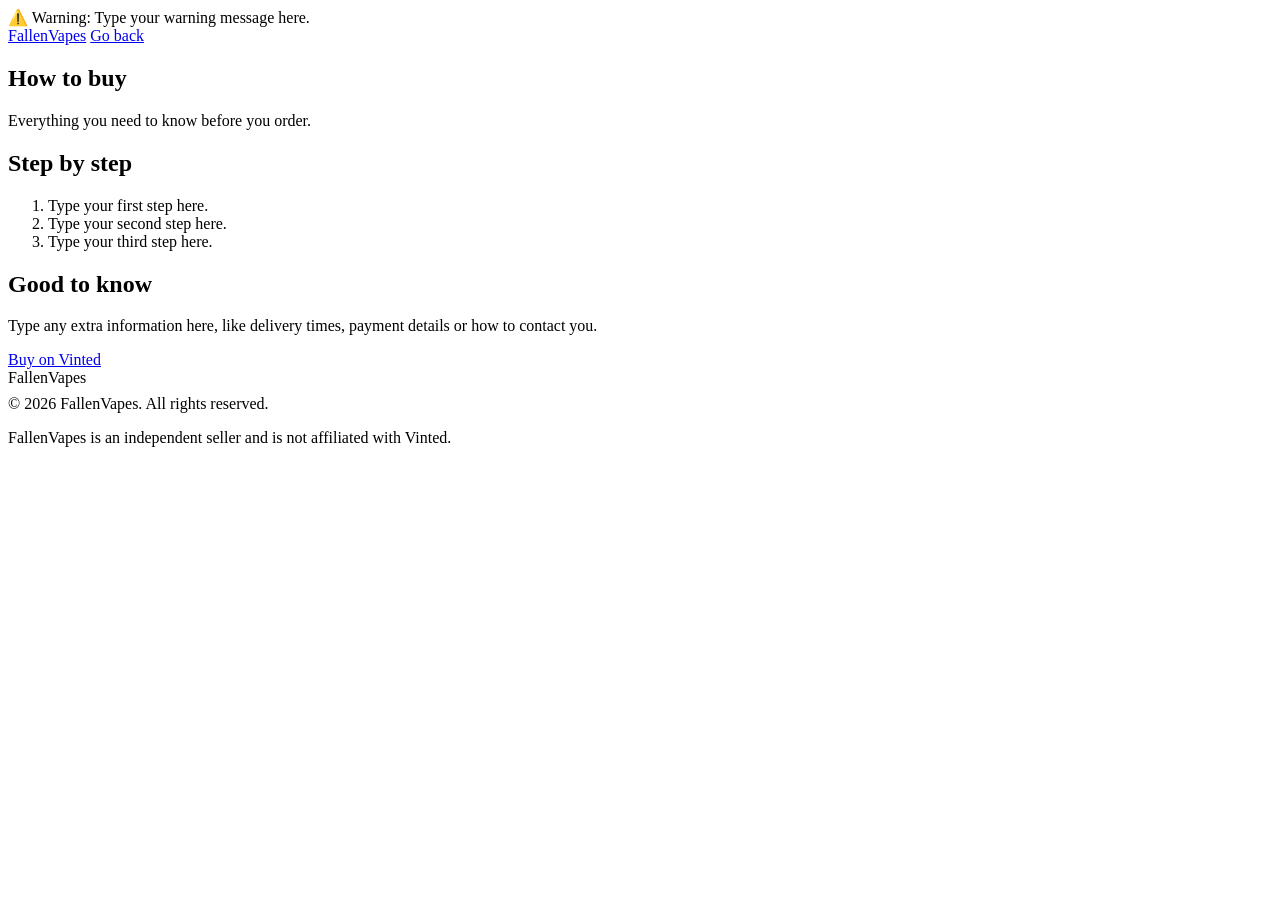
==== how-to-buy.html @ 0240437e "Create how-to-buy.html" ====
<!DOCTYPE html>
<html lang="en-GB">
<head>
<meta charset="UTF-8">
<meta name="viewport" content="width=device-width, initial-scale=1">
<title>How to buy | FallenVapes</title>
<meta name="description" content="How to buy from FallenVapes on Vinted.">
<link rel="preconnect" href="https://fonts.googleapis.com">
<link rel="preconnect" href="https://fonts.gstatic.com" crossorigin>
<link href="https://fonts.googleapis.com/css2?family=Inter:wght@400;500;600;700&family=Space+Grotesk:wght@500;700&display=swap" rel="stylesheet">
<link rel="stylesheet" href="style.css">
</head>
<body>
<div class="glow"></div>

<!-- ============================================================
     WARNING BANNER – change the text between the tags below.
     To remove the banner completely, delete the whole line.
     ============================================================ -->
<div class="banner">⚠️ Warning: Type your warning message here.</div>

<header class="nav">
  <div class="container nav-inner">
    <a href="index.html" class="brand">Fallen<span>Vapes</span></a>
    <a class="btn-nav" href="index.html">Go back</a>
  </div>
</header>

<main>
  <section class="page">
    <div class="container">
      <h1>How to buy</h1>
      <p class="lead">Everything you need to know before you order.</p>

      <div class="content">
        <!-- ============================================================
             TYPE YOUR "HOW TO BUY" TEXT BELOW THIS LINE.
             Use <h2>Heading</h2> for headings, <p>Text</p> for paragraphs,
             <ol><li>Step</li></ol> for numbered steps and
             <ul><li>Point</li></ul> for bullet points.
             ============================================================ -->

        <h2>Step by step</h2>
        <ol>
          <li>Type your first step here.</li>
          <li>Type your second step here.</li>
          <li>Type your third step here.</li>
        </ol>

        <h2>Good to know</h2>
        <p>Type any extra information here, like delivery times, payment details or how to contact you.</p>

        <!-- ============================================================
             END OF YOUR TEXT
             ============================================================ -->
      </div>

      <div class="cta-row">
        <!-- Replace the href with your Vinted profile link -->
        <a class="btn-vinted" href="https://www.vinted.co.uk/" target="_blank" rel="noopener">
          <img src="vinted-logo.svg" alt="" onerror="this.style.display='none'">
          Buy on Vinted
        </a>
      </div>
    </div>
  </section>
</main>

<footer>
  <div class="container foot">
    <div>
      <div class="brand" style="margin-bottom:8px">Fallen<span>Vapes</span></div>
      <div>© <span id="yr"></span> FallenVapes. All rights reserved.</div>
    </div>
    <p class="warn">FallenVapes is an independent seller and is not affiliated with Vinted.</p>
  </div>
</footer>

<script>document.getElementById('yr').textContent = new Date().getFullYear();</script>
</body>
</html>
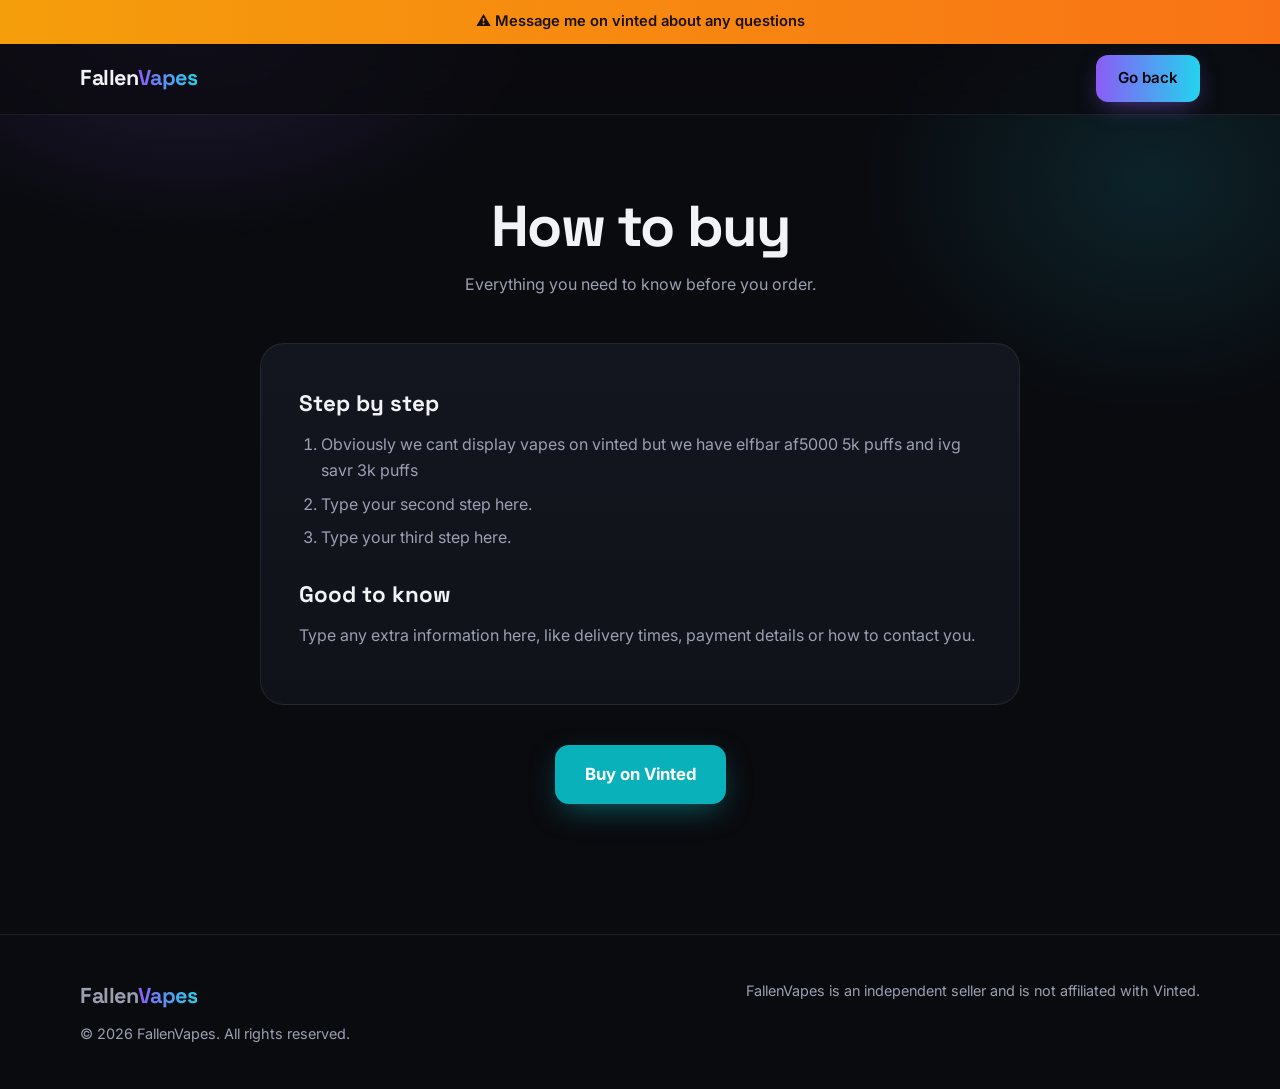
==== commit 27303219: "Update how-to-buy.html" ====
--- a/how-to-buy.html
+++ b/how-to-buy.html
@@ -17,7 +17,7 @@
      WARNING BANNER – change the text between the tags below.
      To remove the banner completely, delete the whole line.
      ============================================================ -->
-<div class="banner">⚠️ Warning: Type your warning message here.</div>
+<div class="banner">⚠️ Message me on vinted about any questions</div>
 
 <header class="nav">
   <div class="container nav-inner">
@@ -42,7 +42,7 @@
 
         <h2>Step by step</h2>
         <ol>
-          <li>Type your first step here.</li>
+          <li>Obviously we cant display vapes on vinted but we have elfbar af5000 5k puffs and ivg savr 3k puffs</li>
           <li>Type your second step here.</li>
           <li>Type your third step here.</li>
         </ol>
--- a/style.css
+++ b/style.css
@@ -0,0 +1,188 @@
+:root{
+  --bg:#0a0b0f;
+  --bg-2:#10121a;
+  --card:#14161f;
+  --line:rgba(255,255,255,.08);
+  --text:#f2f3f7;
+  --muted:#9aa0b2;
+  --accent:#8b5cf6;
+  --accent-2:#22d3ee;
+  --vinted:#09B1BA;
+  --vinted-dark:#078f97;
+  --radius:18px;
+}
+*{box-sizing:border-box;margin:0;padding:0}
+html{scroll-behavior:smooth}
+body{
+  font-family:'Inter',system-ui,sans-serif;
+  background:var(--bg);
+  color:var(--text);
+  line-height:1.6;
+  -webkit-font-smoothing:antialiased;
+  overflow-x:hidden;
+}
+a{color:inherit;text-decoration:none}
+.container{width:min(1120px,92%);margin-inline:auto}
+
+/* Ambient glow */
+.glow{position:fixed;inset:0;pointer-events:none;z-index:0;
+  background:
+   radial-gradient(600px 400px at 15% 0%,rgba(139,92,246,.18),transparent 60%),
+   radial-gradient(500px 400px at 90% 20%,rgba(34,211,238,.12),transparent 60%);
+}
+main,header,footer,section,.banner{position:relative;z-index:1}
+
+/* Warning banner */
+.banner{
+  background:linear-gradient(90deg,#f59e0b,#f97316);
+  color:#1a1100;
+  text-align:center;
+  font-weight:600;
+  font-size:.92rem;
+  padding:10px 16px;
+}
+
+/* Nav */
+header.nav{
+  position:sticky;top:0;z-index:50;
+  backdrop-filter:blur(14px);
+  background:rgba(10,11,15,.7);
+  border-bottom:1px solid var(--line);
+}
+.nav-inner{display:flex;align-items:center;justify-content:space-between;height:70px}
+.brand{font-family:'Space Grotesk',sans-serif;font-weight:700;font-size:1.35rem;letter-spacing:-.02em}
+.brand span{background:linear-gradient(90deg,var(--accent),var(--accent-2));-webkit-background-clip:text;background-clip:text;color:transparent}
+.nav-links{display:flex;gap:28px;font-size:.95rem;color:var(--muted)}
+.nav-links a{transition:color .2s}
+.nav-links a:hover{color:var(--text)}
+@media(max-width:720px){.nav-links{display:none}}
+
+/* Nav button (How to buy / Go back) */
+.btn-nav{
+  display:inline-flex;align-items:center;justify-content:center;
+  padding:11px 22px;border-radius:12px;font-weight:600;font-size:.95rem;
+  background:linear-gradient(90deg,var(--accent),var(--accent-2));
+  color:#06070a;
+  transition:transform .2s,box-shadow .2s;
+  box-shadow:0 8px 24px -8px rgba(139,92,246,.6);
+}
+.btn-nav:hover{transform:translateY(-2px)}
+
+/* Vinted button */
+.btn-vinted{
+  display:inline-flex;align-items:center;justify-content:center;gap:12px;
+  background:var(--vinted);
+  color:#fff;
+  font-weight:700;font-size:1.05rem;
+  padding:16px 30px;
+  border-radius:14px;
+  border:none;cursor:pointer;
+  box-shadow:0 10px 30px -8px rgba(9,177,186,.55);
+  transition:transform .2s ease,box-shadow .2s ease,background .2s ease;
+}
+.btn-vinted:hover{background:var(--vinted-dark);transform:translateY(-2px);box-shadow:0 16px 36px -8px rgba(9,177,186,.7)}
+.btn-vinted:active{transform:translateY(0)}
+.btn-vinted img{height:24px;width:auto;display:block}
+.btn-ghost{
+  display:inline-flex;align-items:center;padding:16px 28px;border-radius:14px;
+  border:1px solid var(--line);color:var(--text);font-weight:600;
+  transition:background .2s,border-color .2s;
+}
+.btn-ghost:hover{background:rgba(255,255,255,.05);border-color:rgba(255,255,255,.2)}
+
+/* Hero */
+.hero{padding:110px 0 90px;text-align:center}
+.hero h1{
+  font-family:'Space Grotesk',sans-serif;
+  font-size:clamp(2.6rem,7vw,5rem);
+  line-height:1.05;letter-spacing:-.035em;font-weight:700;
+  max-width:14ch;margin:0 auto 22px;
+}
+.hero h1 em{font-style:normal;background:linear-gradient(90deg,var(--accent),var(--accent-2));-webkit-background-clip:text;background-clip:text;color:transparent}
+.hero p{max-width:540px;margin:0 auto 38px;color:var(--muted);font-size:1.1rem}
+.cta-row{display:flex;gap:14px;justify-content:center;flex-wrap:wrap}
+.stats{display:flex;gap:46px;justify-content:center;flex-wrap:wrap;margin-top:70px}
+.stat strong{display:block;font-family:'Space Grotesk',sans-serif;font-size:1.9rem}
+.stat span{color:var(--muted);font-size:.9rem}
+
+/* Sections */
+section.block{padding:90px 0}
+.section-head{text-align:center;margin-bottom:54px}
+.section-head h2{font-family:'Space Grotesk',sans-serif;font-size:clamp(1.8rem,4vw,2.6rem);letter-spacing:-.025em}
+.section-head p{color:var(--muted);margin-top:10px}
+
+.grid{display:grid;gap:22px;grid-template-columns:repeat(auto-fit,minmax(250px,1fr))}
+.card{
+  background:linear-gradient(180deg,var(--card),var(--bg-2));
+  border:1px solid var(--line);border-radius:var(--radius);
+  padding:30px;transition:transform .25s,border-color .25s;
+}
+.card:hover{transform:translateY(-4px);border-color:rgba(139,92,246,.45)}
+.icon{
+  width:48px;height:48px;border-radius:14px;display:grid;place-items:center;
+  background:linear-gradient(135deg,rgba(139,92,246,.2),rgba(34,211,238,.15));
+  font-size:1.4rem;margin-bottom:18px;
+}
+.card h3{font-size:1.15rem;margin-bottom:8px}
+.card p{color:var(--muted);font-size:.96rem}
+
+/* Steps */
+.steps{counter-reset:s}
+.step{position:relative;padding-top:56px}
+.step::before{
+  counter-increment:s;content:counter(s);
+  position:absolute;top:26px;left:30px;
+  font-family:'Space Grotesk',sans-serif;font-size:1.6rem;font-weight:700;
+  background:linear-gradient(90deg,var(--accent),var(--accent-2));-webkit-background-clip:text;background-clip:text;color:transparent;
+}
+
+/* FAQ */
+.faq{max-width:760px;margin-inline:auto}
+details{
+  background:var(--card);border:1px solid var(--line);border-radius:14px;
+  padding:20px 24px;margin-bottom:12px;
+}
+summary{cursor:pointer;font-weight:600;list-style:none;display:flex;justify-content:space-between}
+summary::after{content:'+';color:var(--accent-2);font-size:1.3rem;line-height:1}
+details[open] summary::after{content:'–'}
+details p{color:var(--muted);margin-top:12px}
+
+/* CTA band */
+.band{
+  text-align:center;padding:70px 30px;border-radius:28px;
+  background:linear-gradient(135deg,rgba(139,92,246,.22),rgba(34,211,238,.14));
+  border:1px solid var(--line);
+}
+.band h2{font-family:'Space Grotesk',sans-serif;font-size:clamp(1.8rem,4vw,2.5rem);margin-bottom:12px}
+.band p{color:var(--muted);margin-bottom:30px}
+
+/* How-to-buy page */
+.page{padding:80px 0 40px}
+.page h1{
+  font-family:'Space Grotesk',sans-serif;
+  font-size:clamp(2.2rem,6vw,3.6rem);
+  letter-spacing:-.03em;line-height:1.1;margin-bottom:14px;text-align:center;
+}
+.page .lead{color:var(--muted);text-align:center;max-width:560px;margin:0 auto 46px}
+.content{
+  max-width:760px;margin-inline:auto;
+  background:linear-gradient(180deg,var(--card),var(--bg-2));
+  border:1px solid var(--line);border-radius:24px;
+  padding:42px 38px;
+}
+.content h2{font-family:'Space Grotesk',sans-serif;font-size:1.4rem;margin:26px 0 10px}
+.content h2:first-child{margin-top:0}
+.content p{color:var(--muted);margin-bottom:14px}
+.content ol,.content ul{color:var(--muted);padding-left:22px;margin-bottom:14px}
+.content li{margin-bottom:8px}
+.content strong{color:var(--text)}
+.page .cta-row{margin-top:40px}
+
+/* Footer */
+footer{border-top:1px solid var(--line);padding:44px 0;margin-top:90px;color:var(--muted);font-size:.9rem}
+.foot{display:flex;justify-content:space-between;gap:20px;flex-wrap:wrap}
+.warn{max-width:560px}
+
+.reveal{opacity:0;transform:translateY(22px);transition:opacity .7s ease,transform .7s ease}
+.reveal.in{opacity:1;transform:none}
+@media(prefers-reduced-motion:reduce){.reveal{opacity:1;transform:none;transition:none}}
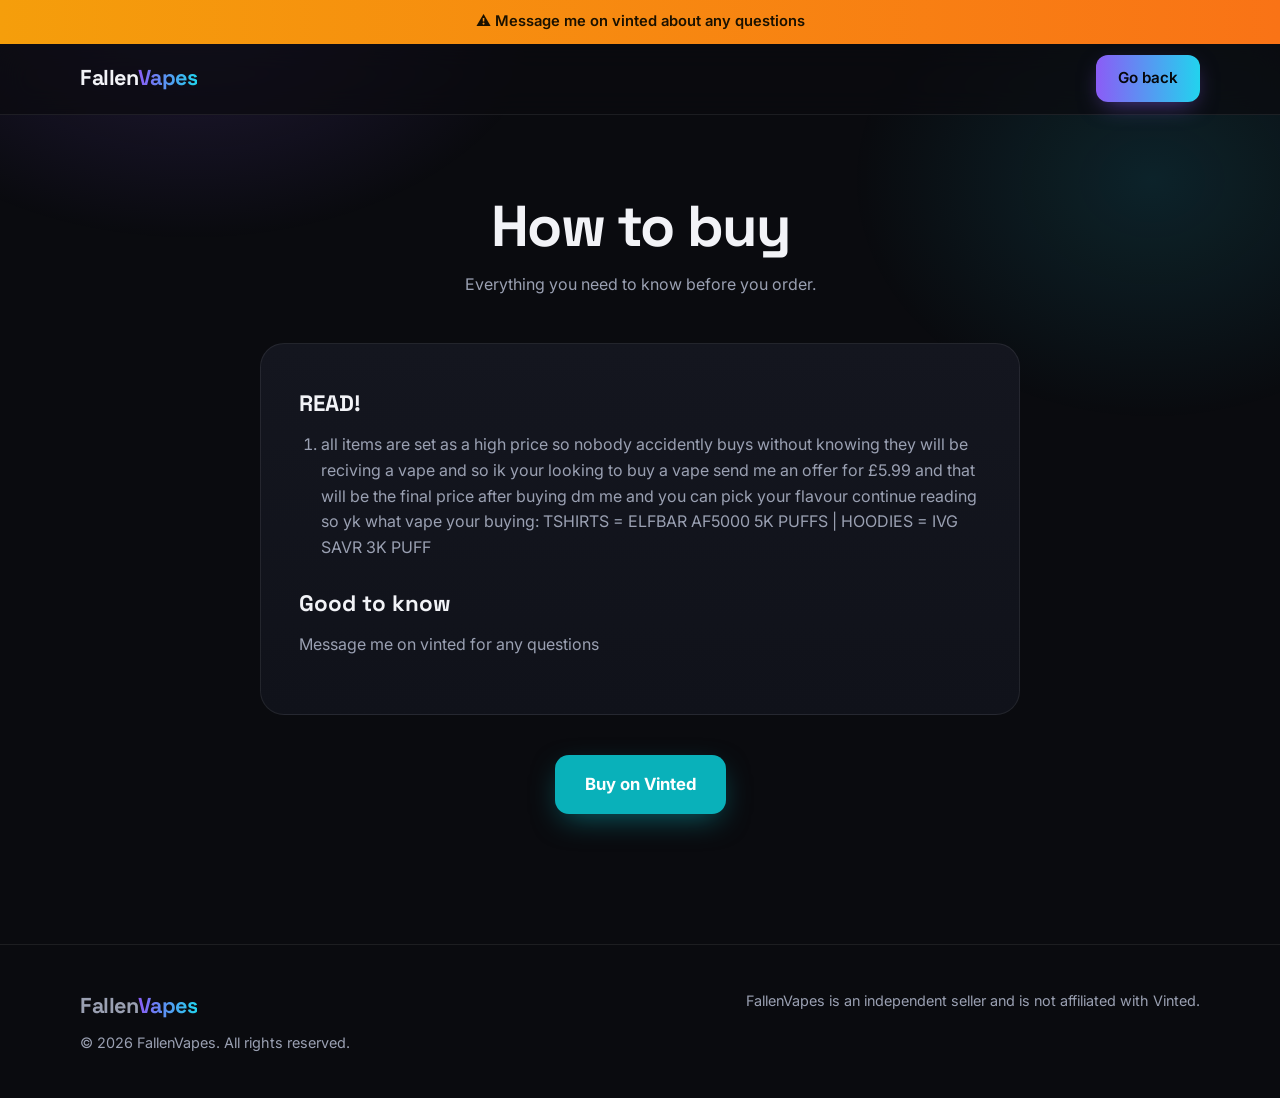
==== commit 34e308eb: "Update how-to-buy.html" ====
--- a/how-to-buy.html
+++ b/how-to-buy.html
@@ -40,15 +40,13 @@
              <ul><li>Point</li></ul> for bullet points.
              ============================================================ -->
 
-        <h2>Step by step</h2>
+        <h2>READ!</h2>
         <ol>
-          <li>Obviously we cant display vapes on vinted but we have elfbar af5000 5k puffs and ivg savr 3k puffs</li>
-          <li>Type your second step here.</li>
-          <li>Type your third step here.</li>
+          <li>all items are set as a high price so nobody accidently buys without knowing they will be reciving a vape and so ik your looking to buy a vape send me an offer for £5.99 and that will be the final price after buying dm me and you can pick your flavour continue reading so yk what vape your buying: TSHIRTS = ELFBAR AF5000 5K PUFFS | HOODIES = IVG SAVR 3K PUFF</li> 
         </ol>
 
         <h2>Good to know</h2>
-        <p>Type any extra information here, like delivery times, payment details or how to contact you.</p>
+        <p>Message me on vinted for any questions</p>
 
         <!-- ============================================================
              END OF YOUR TEXT
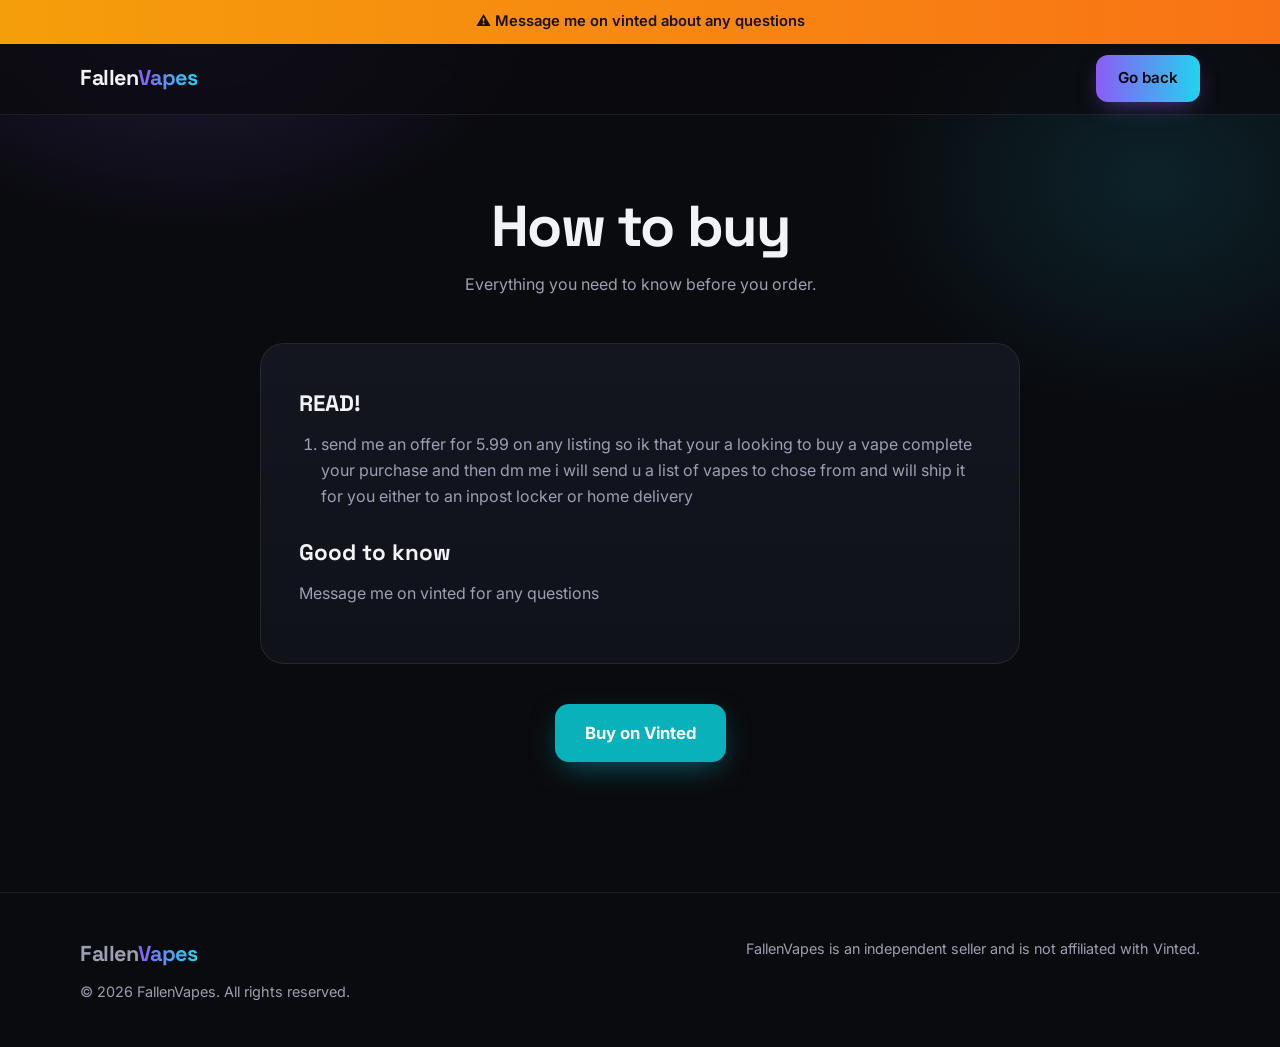
==== commit 207e5267: "Update how-to-buy.html" ====
--- a/how-to-buy.html
+++ b/how-to-buy.html
@@ -42,7 +42,7 @@
 
         <h2>READ!</h2>
         <ol>
-          <li>all items are set as a high price so nobody accidently buys without knowing they will be reciving a vape and so ik your looking to buy a vape send me an offer for £5.99 and that will be the final price after buying dm me and you can pick your flavour continue reading so yk what vape your buying: TSHIRTS = ELFBAR AF5000 5K PUFFS | HOODIES = IVG SAVR 3K PUFF</li> 
+          <li>send me an offer for 5.99 on any listing so ik that your a looking to buy a vape complete your purchase and then dm me i will send u a list of vapes to chose from and will ship it for you either to an inpost locker or home delivery</li> 
         </ol>
 
         <h2>Good to know</h2>
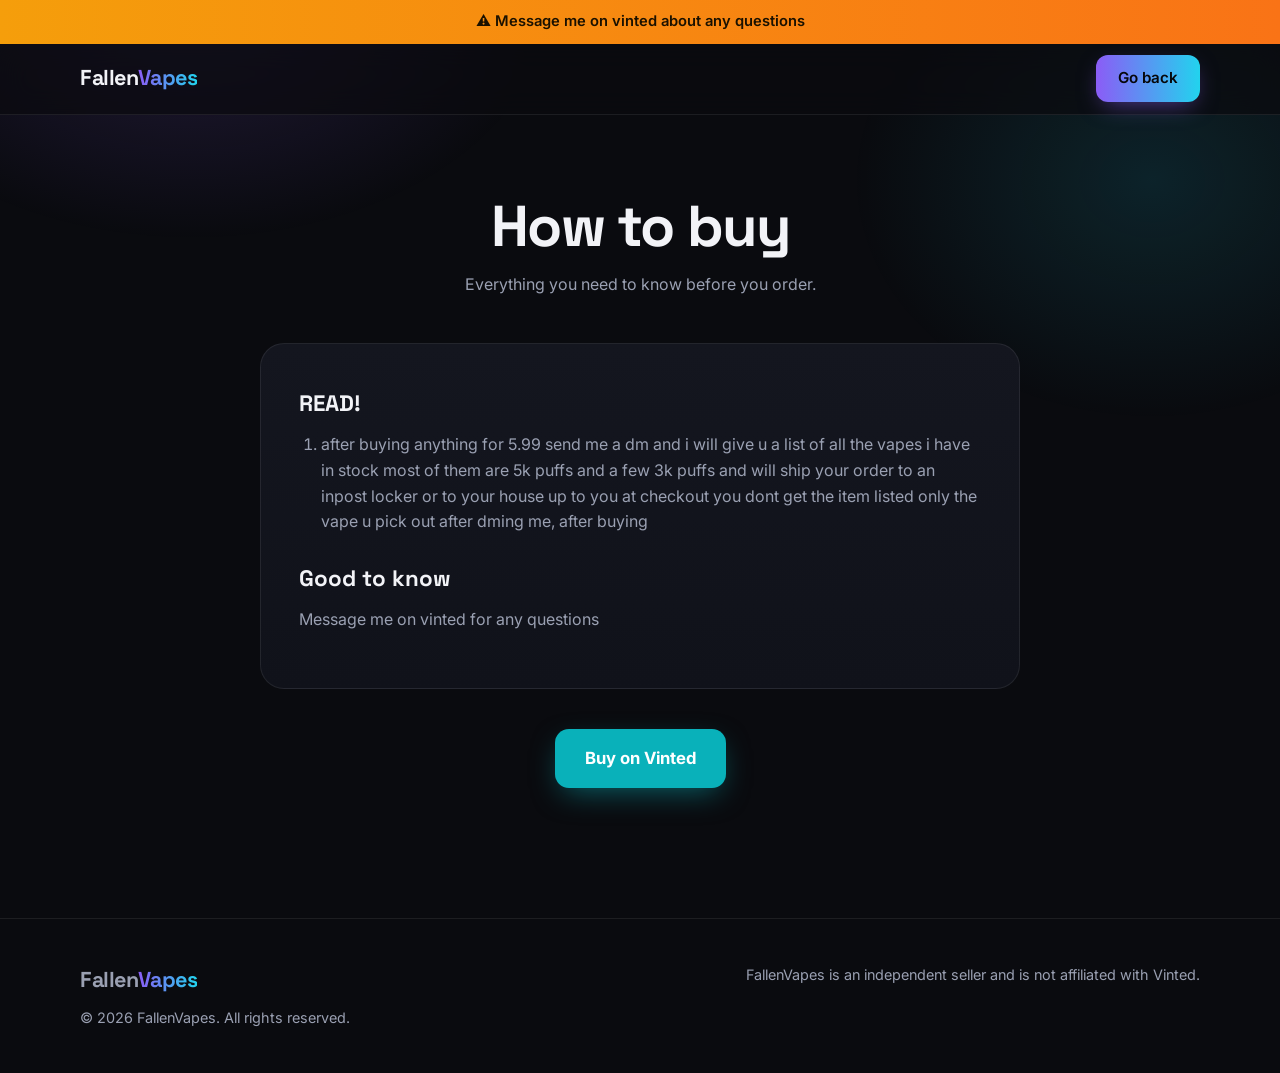
==== commit 1b993926: "Update how-to-buy.html" ====
--- a/how-to-buy.html
+++ b/how-to-buy.html
@@ -42,7 +42,7 @@
 
         <h2>READ!</h2>
         <ol>
-          <li>send me an offer for 5.99 on any listing so ik that your a looking to buy a vape complete your purchase and then dm me i will send u a list of vapes to chose from and will ship it for you either to an inpost locker or home delivery</li> 
+          <li>after buying anything for 5.99 send me a dm and i will give u a list of all the vapes i have in stock most of them are 5k puffs and a few 3k puffs and will ship your order to an inpost locker or to your house up to you at checkout you dont get the item listed only the vape u pick out after dming me, after buying</li> 
         </ol>
 
         <h2>Good to know</h2>
